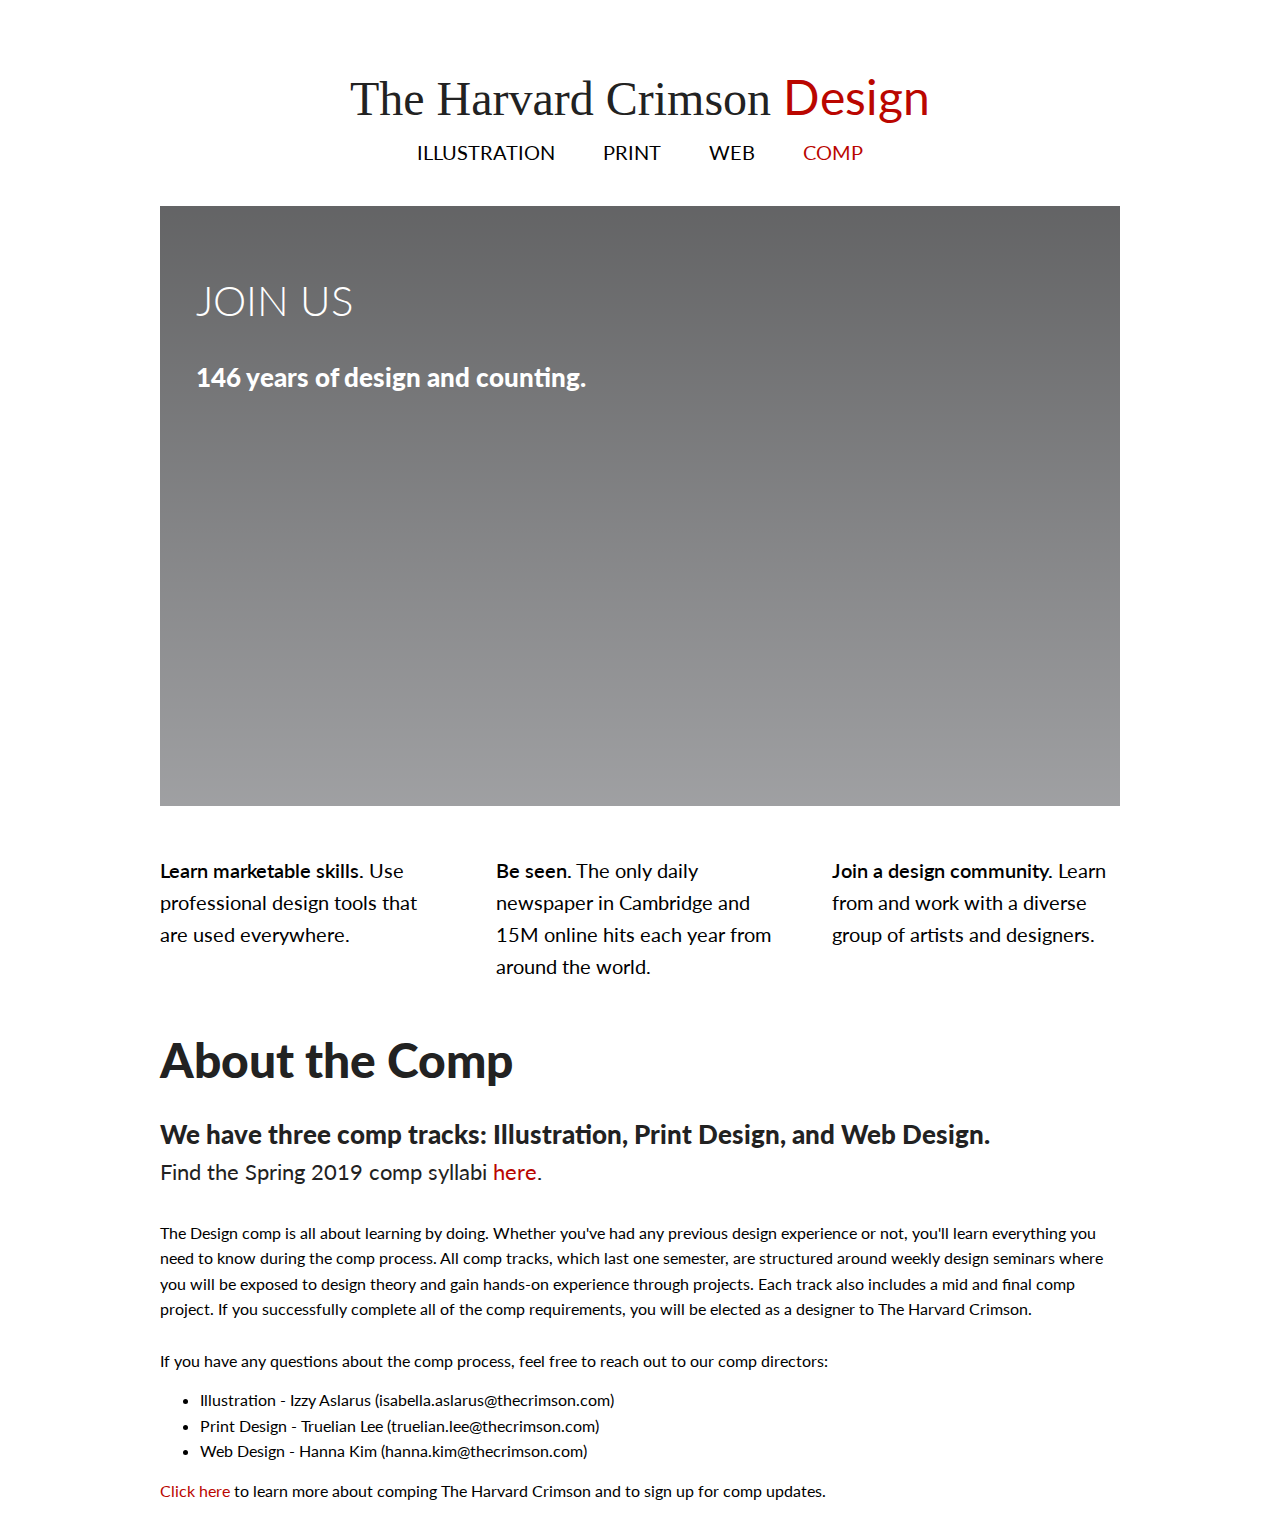
==== comp.html @ f38edb7e "Added link to spring 2019 comp syllabi" ====
<!DOCTYPE html>
<html lang="en">
<head>
    <title>Comp - The Harvard Crimson Design</title>
    <meta charset="UTF-8" />
    <meta name="viewport" content="width=device-width, initial-scale=1" />
    <meta name="application-name" content="&nbsp;"/>
    <link rel="stylesheet" href="assets/css/main.min.css" />
</head>
<body>
	<nav class="floating-nav transition">
		<a href="index.html"><h1>The Harvard Crimson <span class="design-text">Design</span></h1></a>
		<ul>
			<li><a href="illustration.html">Illustration</a></li>
			<li><a href="print.html">Print</a></li>
			<li><a href="web.html">Web</a></li>
			<li><a href="comp.html">Comp</a></li>
		</ul>
	</nav>
	<div class="wrapper">
		<section id="header">
			<a href="index.html"><h1>The Harvard Crimson <span class="design-text">Design</span></h1></a>
			<nav>
				<ul id="main-nav" class="main-nav">
					<li><a href="illustration.html">Illustration</a></li>
					<li><a href="print.html">Print</a></li>
					<li><a href="web.html">Web</a></li>
					<li><a href="comp.html">Comp</a></li>
				</ul>
			</nav>
        </section>
        
        <section class="hero" id="comp-hero">
            <div class="content">
                <h2>Join Us</h2>
                <h3>146 years of design and counting.</h3>
                <!-- <img class="hero-img" src="assets/img/comp-hero-m.png"> -->
            </div>
        </section>

        <section class="sell-points">
            <div>
                <p><span>Learn marketable skills.</span> Use professional design tools that are used everywhere.</p>
            </div>
            <div>
                <p><span>Be seen.</span> The only daily newspaper in Cambridge and 15M online hits each year from around the world.</p>
            </div>
            <div>
                <p><span>Join a design community.</span> Learn from and work with a diverse group of artists and designers.</p>
            </div>
        </section>

        <section id="comp-about">
            <h1>About the Comp</h1>
                <h3>We have three comp tracks: Illustration, Print Design, and Web Design.</h3>
                <h4>Find the Spring 2019 comp syllabi <a href="https://bit.ly/s19designcomp" target="_blank">here</a>.</h4>
                <p class="info">The Design comp is all about learning by doing. Whether you've had any previous design experience or not, you'll learn everything you need to know during the comp process.
                All comp tracks, which last one semester, are structured around weekly design seminars where you will be exposed to design theory and gain hands-on experience through projects. Each track also includes a mid and final comp project. If you successfully complete all of the comp requirements, you will be elected as a designer to The Harvard Crimson.
                <br><br>
                If you have any questions about the comp process, feel free to reach out to our comp directors:</p>
            <ul>
                <li>Illustration - Izzy Aslarus (isabella.aslarus@thecrimson.com)</li>
                <li>Print Design - Truelian Lee (truelian.lee@thecrimson.com)</li>
                <li>Web Design - Hanna Kim (hanna.kim@thecrimson.com)</li>
            </ul>
            <p><a href="https://comp.thecrimson.com" target="_blank">Click here</a> to learn more about comping The Harvard Crimson and to sign up for comp updates.</p>
        </section>

	</div>
	
	<script src="./assets/js/vendors.js"></script>
	<script src="./assets/js/app.js"></script>
</body>
</html>
---- assets/css/main.min.css ----
/*! normalize.css v3.0.2 | MIT License | git.io/normalize * */
@import url("https://fonts.googleapis.com/css?family=Roboto:400,500,900");
@import url("https://fonts.googleapis.com/css?family=Lato:300,400");
html {
  font-family: sans-serif;
  -ms-text-size-adjust: 100%;
  -webkit-text-size-adjust: 100%; }

body {
  margin: 0;
  padding: 0; }

article,
aside,
details,
figcaption,
figure,
footer,
header,
hgroup,
main,
menu,
nav,
section,
summary {
  display: block; }

audio,
canvas,
progress,
video {
  display: inline-block;
  vertical-align: baseline; }

audio:not([controls]) {
  display: none;
  height: 0; }

[hidden],
template {
  display: none; }

a {
  background-color: transparent; }

a:active,
a:hover {
  outline: 0; }

abbr[title] {
  border-bottom: 1px dotted; }

b,
strong {
  font-weight: bold; }

dfn {
  font-style: italic; }

h1 {
  font-size: 2em;
  margin: 0.67em 0; }

mark {
  background: #ff0;
  color: #000; }

small {
  font-size: 80%; }

sub,
sup {
  font-size: 75%;
  line-height: 0;
  position: relative;
  vertical-align: baseline; }

sup {
  top: -0.5em; }

sub {
  bottom: -0.25em; }

img {
  border: 0; }

svg:not(:root) {
  overflow: hidden; }

figure {
  margin: 1em 40px; }

hr {
  -moz-box-sizing: content-box;
  box-sizing: content-box;
  height: 0; }

pre {
  overflow: auto; }

code,
kbd,
pre,
samp {
  font-family: monospace, monospace;
  font-size: 1em; }

button,
input,
optgroup,
select,
textarea {
  color: inherit;
  font: inherit;
  margin: 0; }

button {
  overflow: visible; }

button,
select {
  text-transform: none; }

button,
html input[type="button"],
input[type="reset"],
input[type="submit"] {
  -webkit-appearance: button;
  cursor: pointer; }

button[disabled],
html input[disabled] {
  cursor: default; }

button::-moz-focus-inner,
input::-moz-focus-inner {
  border: 0;
  padding: 0; }

input {
  line-height: normal; }

input[type="checkbox"],
input[type="radio"] {
  box-sizing: border-box;
  padding: 0; }

input[type="number"]::-webkit-inner-spin-button,
input[type="number"]::-webkit-outer-spin-button {
  height: auto; }

input[type="search"] {
  -webkit-appearance: textfield;
  -moz-box-sizing: content-box;
  -webkit-box-sizing: content-box;
  box-sizing: content-box; }

input[type="search"]::-webkit-search-cancel-button,
input[type="search"]::-webkit-search-decoration {
  -webkit-appearance: none; }

fieldset {
  border: 1px solid #c0c0c0;
  margin: 0 2px;
  padding: 0.35em 0.625em 0.75em; }

legend {
  border: 0;
  padding: 0; }

textarea {
  overflow: auto; }

optgroup {
  font-weight: bold; }

table {
  border-collapse: collapse;
  border-spacing: 0; }

td,
th {
  padding: 0; }

html {
  box-sizing: border-box; }

*,
*:before,
*:after {
  box-sizing: inherit; }

body {
  background: white;
  font-size: 14px;
  line-height: 1.6;
  font-size: 14px;
  color: black;
  -webkit-font-smoothing: antialiased;
  -webkit-text-size-adjust: 100%; }

.wrapper {
  width: 100%;
  max-width: 960px;
  margin: 0 auto; }
  @media screen and (max-width: 680px) {
    .wrapper {
      max-width: 280px; } }
  @media screen and (max-width: 1000px) {
    .wrapper {
      max-width: 90%; } }

section {
  display: -webkit-box; }

.button,
button,
input[type="submit"],
input[type="reset"],
input[type="button"] {
  display: inline-block;
  padding: 20px 60px;
  color: black;
  text-align: center;
  font-size: 14px;
  font-weight: 600;
  text-transform: uppercase;
  text-decoration: none;
  white-space: nowrap;
  background-color: white;
  border-radius: 4px;
  cursor: pointer;
  box-sizing: border-box;
  transition: all 0.2s ease; }
  .button:hover, .button:active, .button:focus,
  button:hover,
  button:active,
  button:focus,
  input[type="submit"]:hover,
  input[type="submit"]:active,
  input[type="submit"]:focus,
  input[type="reset"]:hover,
  input[type="reset"]:active,
  input[type="reset"]:focus,
  input[type="button"]:hover,
  input[type="button"]:active,
  input[type="button"]:focus {
    outline: 0;
    transform: scale(1.01);
    transform: translateY(3px); }

a {
  color: #ba0600;
  text-decoration: none;
  outline: 0;
  font-family: 'Lato', sans-serif; }
  a:hover, a:focus {
    color: #870004; }

::selection {
  background: transparent; }

::-moz-selection {
  background: transparent; }

img::selection {
  background: transparent; }

img::-moz-selection {
  background: transparent; }

body {
  -webkit-tap-highlight-color: transparent; }

.gigantic, .huge, .large, .bigger, .big,
h1, h2, h3, h4, h5, h6 {
  color: #222;
  font-weight: bold;
  font-family: 'Lato', sans-serif;
  font-weight: 900; }

.gigantic {
  font-size: 110px;
  line-height: 1.09;
  letter-spacing: -2px; }

.huge, h1 {
  font-size: 48px;
  line-height: 1.05; }
  @media only screen and (max-width: 680px) {
    .huge, h1 {
      font-size: 30px; } }

.large, h2 {
  font-size: 42px;
  line-height: 1.14; }
  @media only screen and (max-width: 680px) {
    .large, h2 {
      font-size: 32px; } }

.bigger, h3 {
  font-size: 26px;
  line-height: 1.38; }
  @media only screen and (max-width: 680px) {
    .bigger, h3 {
      font-size: 22px; } }

.big, h4 {
  font-size: 22px;
  line-height: 1.38; }
  @media only screen and (max-width: 680px) {
    .big, h4 {
      font-size: 18px; } }

.small, small {
  font-size: 10px;
  line-height: 1.2; }

p {
  margin: 0 0 20px 0;
  font-weight: 400;
  font-size: 16px;
  font-family: 'Lato', sans-serif; }

li {
  font-weight: 400;
  font-size: 16px;
  font-family: 'Lato', sans-serif; }

em {
  font-style: italic; }

strong {
  font-weight: bold; }

hr {
  border: solid #ddd;
  border-width: 1px 0 0;
  clear: both;
  margin: 10px 0 30px;
  height: 0; }

.design-text {
  color: #ba0600;
  font-family: 'Lato', sans-serif; }

h2 {
  font-weight: 300;
  text-transform: uppercase; }

nav ul {
  padding: 0;
  margin: 0;
  display: flex; }

nav li {
  list-style: none; }
  nav li a {
    color: black;
    text-decoration: none;
    border-bottom: 2px solid transparent;
    box-sizing: border-box;
    font-size: 20px;
    text-transform: uppercase;
    display: inline-block;
    margin: 0px 24px; }
    nav li a:hover {
      color: black;
      border-bottom: 2px solid; }
  nav li:last-of-type a {
    color: #ba0600; }
    nav li:last-of-type a:hover {
      color: #ba0600; }

.main-nav {
  margin-top: 12px;
  flex-wrap: wrap;
  justify-content: center; }
  @media screen and (max-width: 570px) {
    .main-nav {
      display: none; } }

.transition {
  -webkit-transition: all 0.2s ease-in-out;
  -moz-transition: all 0.2s ease-in-out;
  -o-transition: all 0.2s ease-in-out;
  transition: all 0.2s ease-in-out; }

.floating-nav {
  position: fixed;
  background-color: white;
  width: 100%;
  opacity: 0.0;
  display: flex;
  flex-direction: row;
  justify-content: space-between;
  align-items: center;
  box-shadow: 0 1px 10px rgba(0, 0, 0, 0.5); }
  @media screen and (max-width: 680px) {
    .floating-nav {
      display: none; } }
  .floating-nav.show {
    opacity: 1.0; }
  .floating-nav h1 {
    font-family: big-caslon-fb, serif;
    font-weight: 400;
    font-size: 28px;
    margin: 12px; }
    @media screen and (max-width: 750px) {
      .floating-nav h1 {
        font-size: 20px; } }
  .floating-nav a {
    font-size: 16px; }

.cta {
  margin-top: 12px; }
  .cta p {
    text-align: center;
    font-size: 28px; }
    @media screen and (max-width: 680px) {
      .cta p {
        font-size: 28px; } }

.flex-video {
  height: 0;
  margin-bottom: 0.88889rem;
  overflow: hidden;
  padding-bottom: 56%;
  position: relative; }

.flex-video iframe,
.flex-video object,
.flex-video embed,
.flex-video video {
  height: 100%;
  position: absolute;
  top: 0;
  width: 100%;
  left: 0; }

#header {
  align-items: center; }
  @media screen and (max-width: 520px) {
    #header {
      flex-direction: column; } }
  #header .menu {
    display: none; }
    @media screen and (max-width: 520px) {
      #header .menu {
        display: none;
        z-index: 100; } }
  #header h1 {
    font-family: big-caslon-fb, serif;
    font-weight: 400;
    margin: 0;
    margin-top: 72px;
    text-align: center; }
    @media screen and (max-width: 680px) {
      #header h1 {
        margin-top: 48px; } }

.hero {
  width: 100%;
  height: 600px;
  margin-top: 36px;
  background-size: cover; }
  @media screen and (max-width: 680px) {
    .hero {
      background-image: none;
      height: auto;
      text-align: center;
      margin-left: -5vw;
      margin-right: -5vw;
      width: 100vw; } }
  .hero .content {
    margin-left: 36px;
    margin-top: 36px; }
    @media screen and (max-width: 680px) {
      .hero .content {
        margin-top: 0px;
        margin-left: 0px;
        display: flex;
        flex-direction: column;
        align-items: center; } }
    @media screen and (max-width: 680px) {
      .hero .content h3 {
        margin: 0 auto; } }
    .hero .content h4 {
      text-transform: uppercase;
      font-weight: 100; }
    .hero .content .tools {
      display: flex;
      flex-direction: row; }
      .hero .content .tools div {
        margin-right: 64px;
        display: flex;
        flex-direction: column;
        align-items: center;
        text-align: center; }
        .hero .content .tools div:last-of-type {
          margin-right: 0px; }
        .hero .content .tools div img {
          height: 60px;
          margin-bottom: 12px; }
    .hero .content .hero-img {
      display: none; }
      @media screen and (max-width: 680px) {
        .hero .content .hero-img {
          display: block;
          width: 100%; } }

.portfolio-grid {
  width: 100%;
  display: flex;
  flex-direction: row;
  flex-wrap: wrap;
  justify-content: space-around; }
  .portfolio-grid .item {
    width: 400px; }
    @media screen and (max-width: 680px) {
      .portfolio-grid .item {
        width: 80%; } }
    .portfolio-grid .item img {
      width: 100%;
      height: 280px;
      box-shadow: 0px 3px 10px rgba(0, 0, 0, 0.5); }
      @media screen and (max-width: 680px) {
        .portfolio-grid .item img {
          height: auto; } }
    .portfolio-grid .item .caption {
      margin-top: 12px;
      font-size: 14px; }

.sell-points {
  margin-top: 48px;
  display: flex;
  flex-direction: row;
  justify-content: space-between; }
  @media screen and (max-width: 680px) {
    .sell-points {
      flex-direction: column;
      align-items: center; } }
  .sell-points div {
    width: 30%; }
    @media screen and (max-width: 680px) {
      .sell-points div {
        width: 80%; } }
    .sell-points div p {
      font-size: 20px; }
    .sell-points div span {
      font-family: 'Lato', sans-serif;
      font-weight: 600; }

#comp-hero {
  background-image: linear-gradient(rgba(0, 0, 0, 0.5), rgba(0, 0, 0, 0.2)), url(../img/comp-hero.jpg);
  background-color: #C7C8CB; }
  #comp-hero h2, #comp-hero h3 {
    color: white; }
  @media screen and (max-width: 680px) {
    #comp-hero {
      height: 300px; } }

#comp-about h3 {
  margin-top: 0px;
  margin-bottom: 0px; }

#comp-about h4 {
  margin-top: 0px; }

#comp-about p.info {
  margin: 0px; }

#intro {
  margin-top: 80px;
  display: flex;
  flex-direction: column; }
  @media screen and (max-width: 680px) {
    #intro {
      margin-top: 36px; } }
  #intro p {
    font-size: 24px; }
    @media screen and (max-width: 680px) {
      #intro p {
        font-size: 20px; } }

section {
  display: flex;
  flex-direction: column; }

#tracks {
  display: flex;
  flex-direction: row;
  justify-content: space-between;
  margin-top: 64px; }
  @media screen and (max-width: 750px) {
    #tracks {
      flex-direction: column;
      align-items: center;
      margin-top: 4px; } }
  #tracks div {
    display: flex;
    flex-direction: column;
    justify-content: center;
    align-items: center;
    width: 30%;
    height: 200px;
    background-color: black; }
    @media screen and (max-width: 750px) {
      #tracks div {
        width: 100%;
        max-width: 400px;
        margin-bottom: 12px; } }
    #tracks div h1 {
      font-size: 36px;
      color: white;
      text-transform: uppercase;
      font-weight: 100; }
      @media screen and (max-width: 960px) {
        #tracks div h1 {
          font-size: 28px; } }
    #tracks div a {
      font-size: 20px;
      font-weight: 600;
      color: #4A90E2; }
  #tracks .illustration {
    background: linear-gradient(0deg, rgba(0, 0, 0, 0.6), rgba(0, 0, 0, 0.6)), url(../img/illustration-teaser.jpg);
    background-size: cover; }
  #tracks .print {
    background: linear-gradient(0deg, rgba(0, 0, 0, 0.6), rgba(0, 0, 0, 0.6)), url(../img/print-teaser.jpg);
    background-size: cover; }
  #tracks .web {
    background: linear-gradient(0deg, rgba(0, 0, 0, 0.6), rgba(0, 0, 0, 0.6)), url(../img/web-teaser.jpg);
    background-size: cover; }

#illustration-hero {
  background-image: url(../img/illustration-hero.jpg);
  background-color: #CBD2CE; }
  @media screen and (max-width: 680px) {
    #illustration-hero {
      background-image: none; } }

h4 {
  font-weight: 400;
  line-height: 1.7em; }

#print-hero {
  background-image: linear-gradient(rgba(0, 0, 0, 0.7), rgba(0, 0, 0, 0.5)), url(../img/print-hero.jpg);
  background-color: #262422; }
  #print-hero h2, #print-hero h3, #print-hero h4, #print-hero p {
    color: white; }

#web-hero {
  background-image: url(../img/web-hero.jpg);
  background-color: #C7C8CB; }
  @media screen and (max-width: 680px) {
    #web-hero {
      background-image: none; } }

h4 {
  font-weight: 400;
  line-height: 1.7em; }
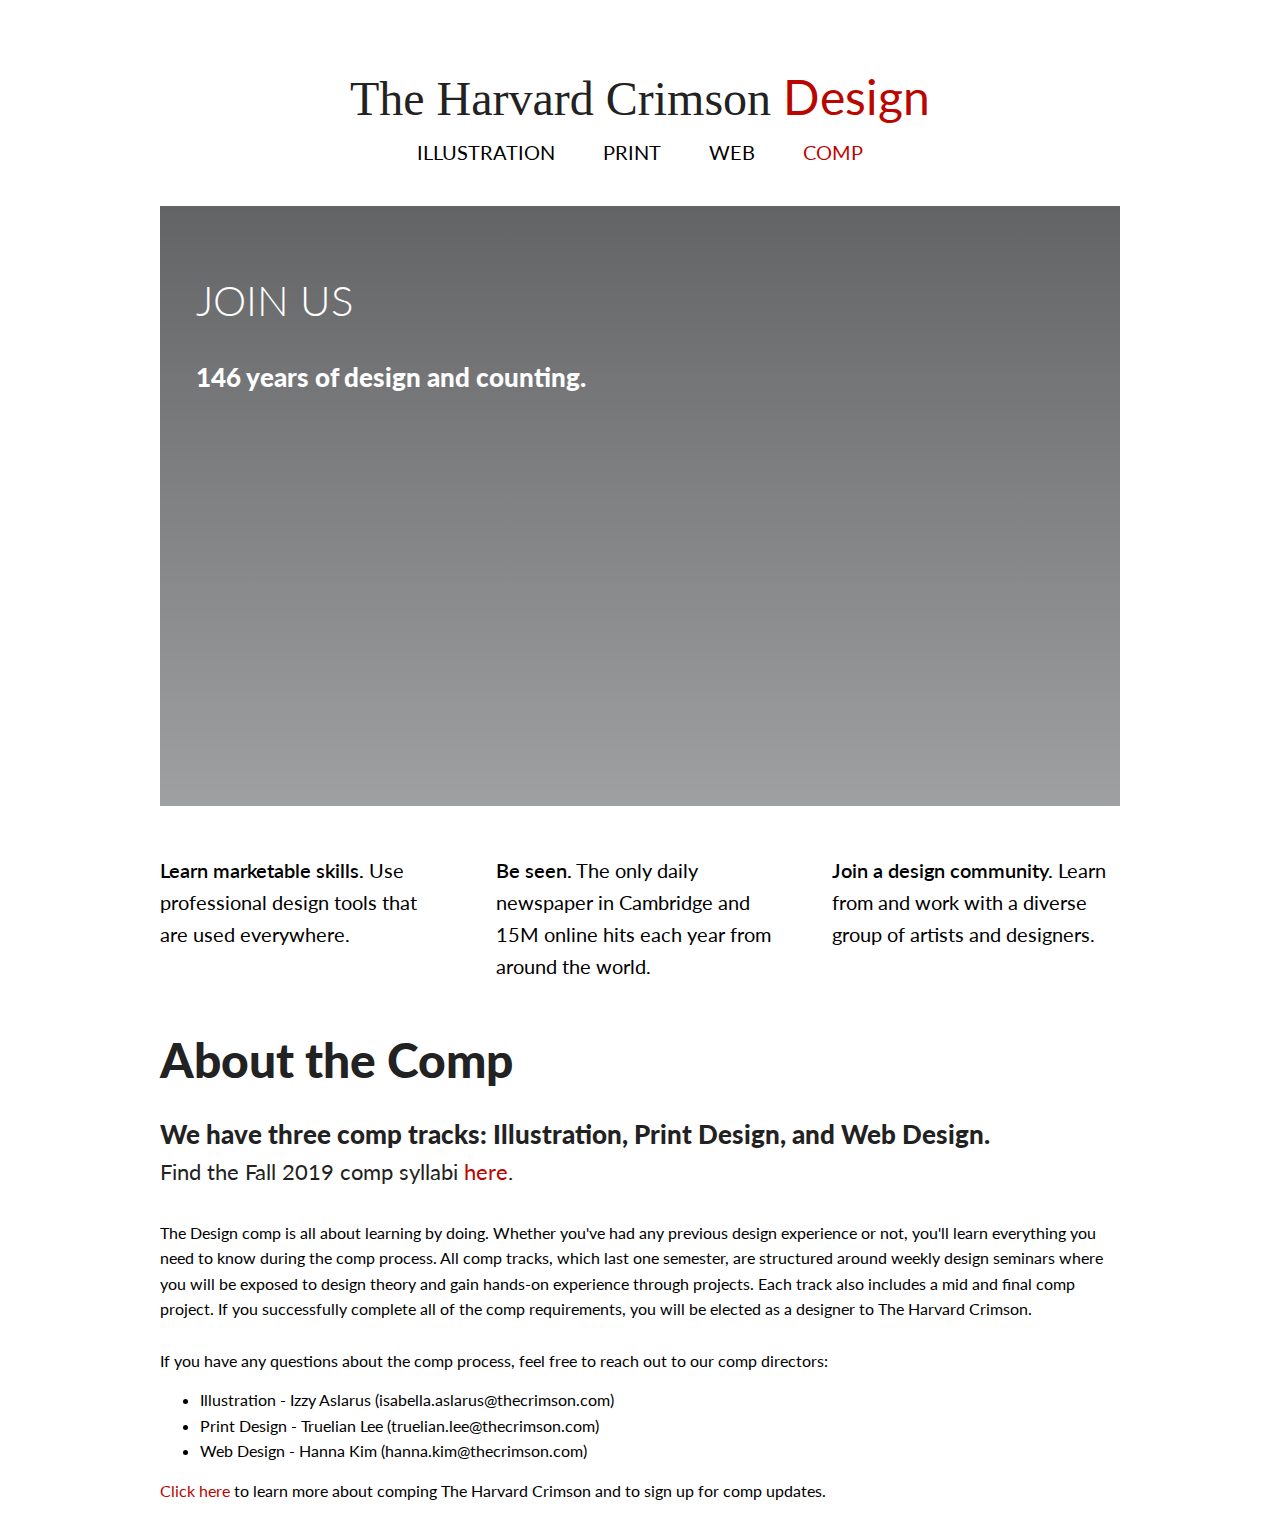
==== commit 803e47d4: "Updated link to Fall 2019 syllabi" ====
--- a/comp.html
+++ b/comp.html
@@ -53,7 +53,7 @@
         <section id="comp-about">
             <h1>About the Comp</h1>
                 <h3>We have three comp tracks: Illustration, Print Design, and Web Design.</h3>
-                <h4>Find the Spring 2019 comp syllabi <a href="https://bit.ly/s19designcomp" target="_blank">here</a>.</h4>
+                <h4>Find the Fall 2019 comp syllabi <a href="https://bit.ly/f19designcomp" target="_blank">here</a>.</h4>
                 <p class="info">The Design comp is all about learning by doing. Whether you've had any previous design experience or not, you'll learn everything you need to know during the comp process.
                 All comp tracks, which last one semester, are structured around weekly design seminars where you will be exposed to design theory and gain hands-on experience through projects. Each track also includes a mid and final comp project. If you successfully complete all of the comp requirements, you will be elected as a designer to The Harvard Crimson.
                 <br><br>
